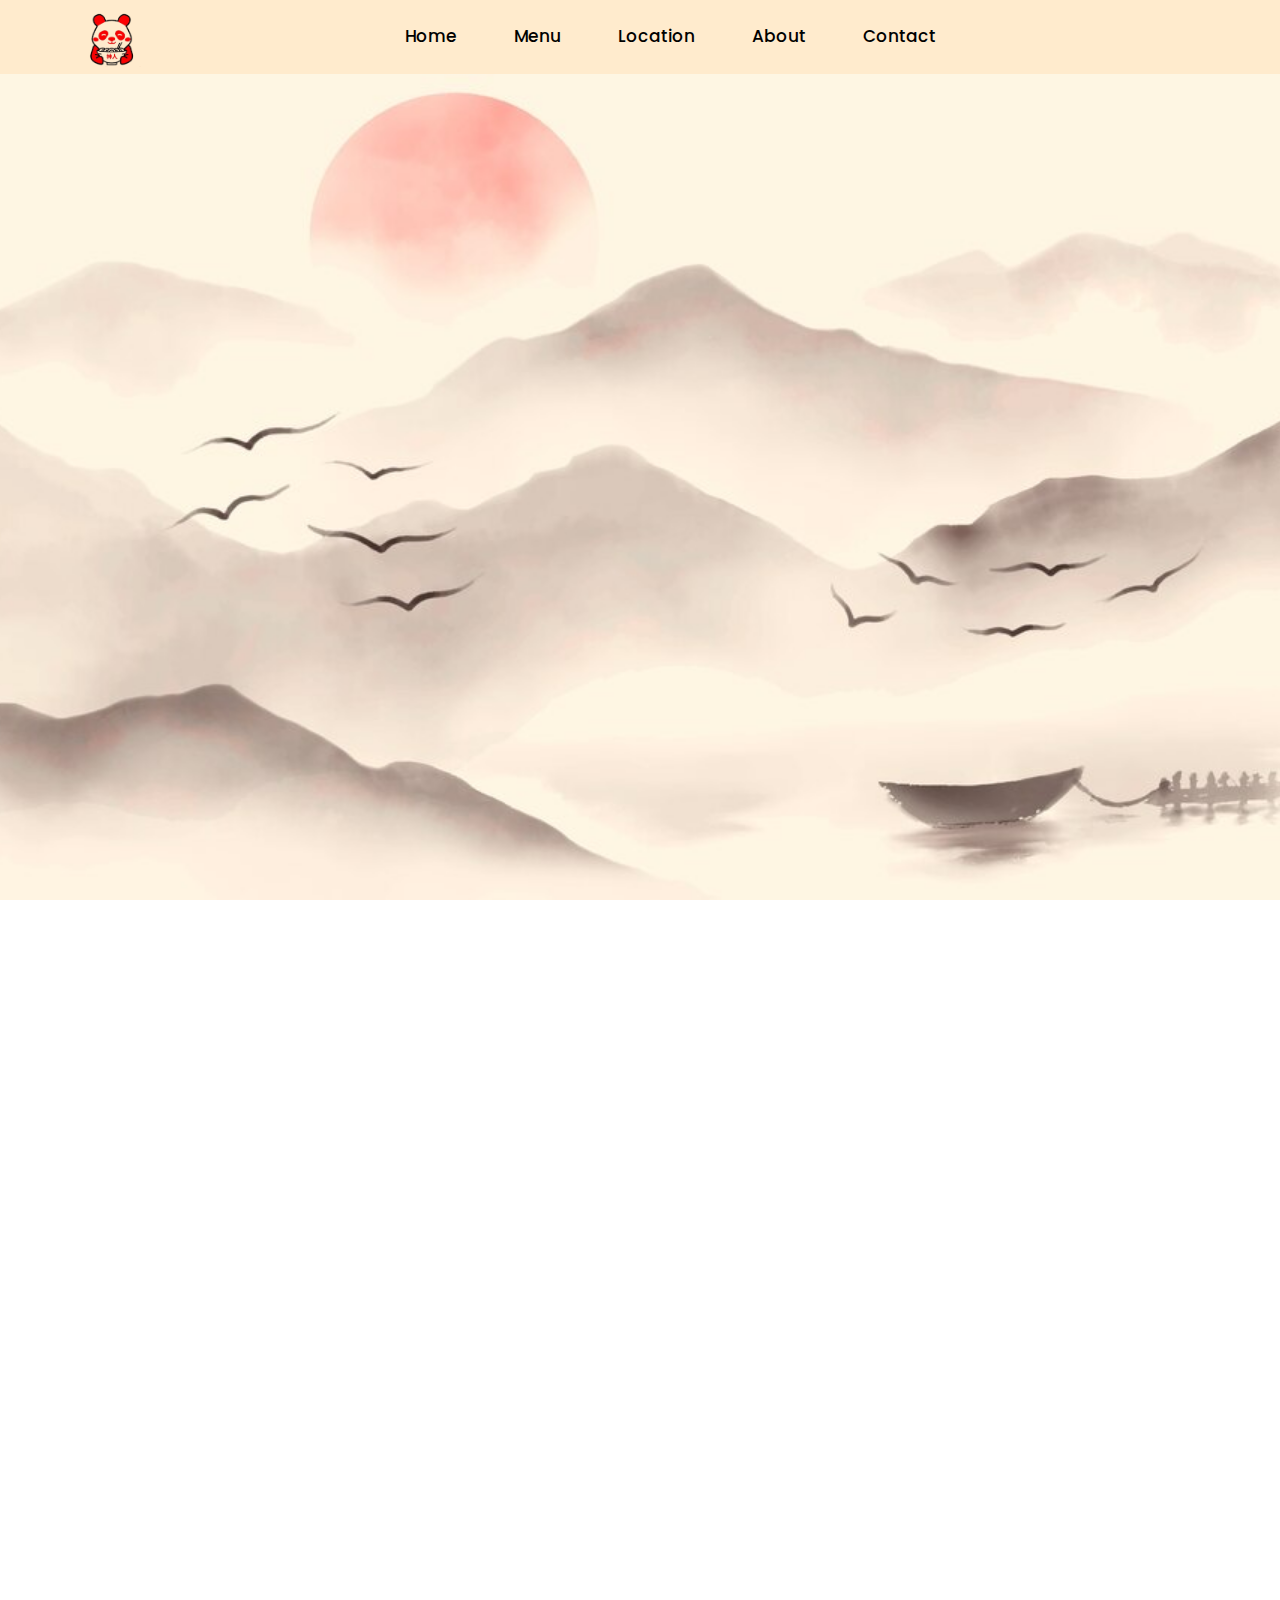
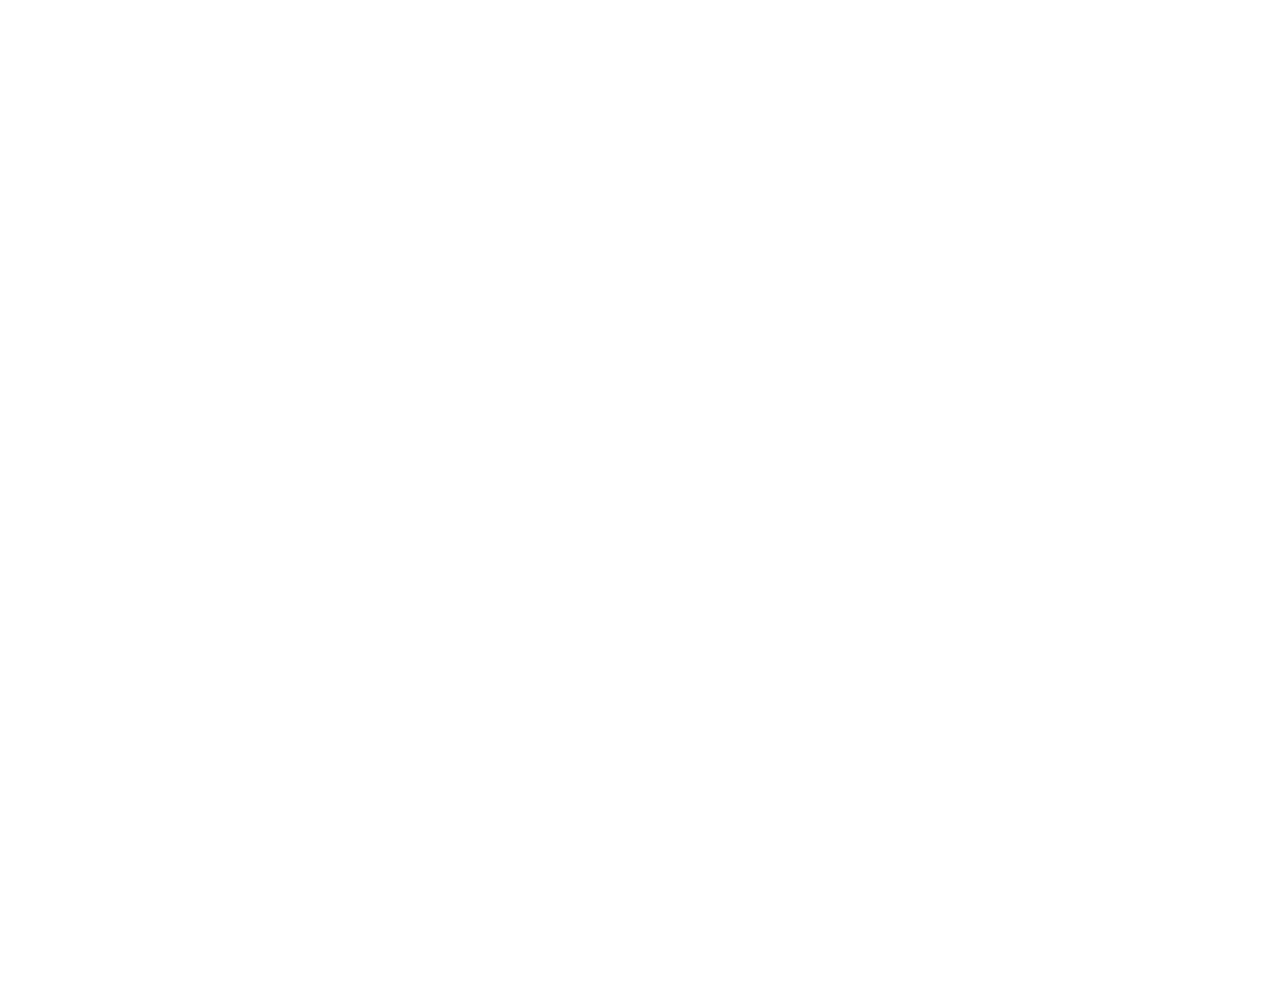
==== about.html @ f66719eb "Add files via upload" ====
<html lang="en">
        <head>
            <link rel="preconnect" href="https://fonts.googleapis.com">
            <link rel="preconnect" href="https://fonts.gstatic.com" crossorigin>
            <link href="https://fonts.googleapis.com/css2?family=Poppins:ital,wght@0,100;0,200;0,300;0,400;0,500;0,600;0,700;0,800;0,900;1,100;1,200;1,300;1,400;1,500;1,600;1,700;1,800;1,900&display=swap" rel="stylesheet">
                
            <title>Location</title>
        
            <link rel="stylesheet" href="location.css">
            <link rel="stylesheet" href="https://cdnjs.cloudflare.com/ajax/libs/font-awesome/6.6.0/css/all.min.css" integrity="sha512-Kc323vGBEqzTmouAECnVceyQqyqdsSiqLQISBL29aUW4U/M7pSPA/gEUZQqv1cwx4OnYxTxve5UMg5GT6L4JJg==" crossorigin="anonymous" referrerpolicy="no-referrer" />
        </head>
        <body>
            <section>
                <header>

                    <a href="#" class="logo">
                        <img src="Logo1.png" height="60px" width="70px">
                        
                    </a>
                        
                    <nav class="nav-bar">
                     <a class="active" href="index.html"> Home</a>
                     <a href="Menu.html"> Menu </a>
                     <a href="location.html"> Location</a>
                     <a href="about.html"> About</a> 
                     <a href="Contact.html"> Contact</a>   
                    </nav>
                    
        
                
               
        
                <div class="icons">
                    <i class="fa-solid fa-bars" id="menubars"></i>
                    <i class="fa-solid fa-magnifying-glass" id="search-icon"></i>
                    <a href="#" class="fa solid fa-heart"></a>
                    <a href="#" class="fa-solid fa-cart-shopping"></a>
                </div>
        
            
            </header>
                    </section>

    <div class="about">
        <h1>About Us</h1>
        <br><br>
        <p>Welcome to Good Friend, your go-to destination for authentic Chinese cuisine with a local twist! We are a family-owned restaurant committed to bringing you the rich flavors of traditional Chinese dishes, prepared with the freshest ingredients and a touch of Filipino warmth and hospitality.

            At Good Friend, we offer a diverse menu that combines beloved Chinese classics with regional specialties, ensuring there’s something for everyone. Whether you're craving savory dim sum, flavorful stir-fries, or a comforting bowl of noodles, we promise each dish is made with care and passion. Our chefs blend time-honored recipes with fresh local ingredients, creating the perfect balance of taste and quality.</p>
        
    </div>
<br><br>
    <div class="category">

       <div class="category-text"> 
        <h1>Category</h1>
        <br><br>
        <p>At Good Friend, our menu offer chinese foods: Noodles, Rice Toppings, and Siomai.
         Our noodle dishes offer a variety of flavorful options, from stir-fries to soups,
         perfect for any craving. The rice toppings feature a range of delicious combinations,
         with steamed rice paired with meats, seafood, and vegetables for a satisfying meal. 
        Finally, our siomai, made with savory pork or shrimp, provides the perfect bite-sized 
        appetizer or snack.</p>
        
</div>

        <img src="Logo1.png" width="350px" height="auto">
    </div>

    <br><br>
    <div class="crew">

       <div class="crew-text"> 
        <h1>Our Crew</h1>
        <br><br>
        <p>Our team is the heart of our restaurant, bringing together skilled chefs
             and dedicated staff who are passionate about delivering an authentic Chinese 
             dining experience. From preparing traditional dishes with fresh, high-quality 
             ingredients to providing exceptional service, we work together to create memorable
              meals and a welcoming atmosphere for every guest. More than just a restaurant, we are 
              a family committed to sharing the rich flavors and traditions of Chinese cuisine with you.</p>
        
</div>

        <img src="Crew.jpg" width="350px" height="auto">
    </div>




    <footer class="footer">
        <div class="footer-container">
            <div class="footer-section">
                <h4>Contact Us</h4>
                <p>143 Lucena City, Pob 2</p>
                <p><a href="mailto:agsdfoodhouse@gmail.com">Email:  agsdfoodhouse@gmail.com</a></p>
                <p><a href="tel:+0977 380 0240">Phone: +0977 380 0240</a></p>
            </div>
            <div class="footer-section">
                <h4>Follow Us</h4>
                <div class="social-icons">
                    <a href="https://www.facebook.com/agsdgoodfriend"><i class="fab fa-facebook"></i></a>
                    <a href="#"><i class="fab fa-twitter"></i></a>
                    <a href="#"><i class="fab fa-instagram"></i></a>
                    <a href="#"><i class="fab fa-linkedin"></i></a>
                </div>
            </div>
        </div>
        <div class="footer-bottom">
            <p>&copy; 2024 Good Friend Chinese Restaurant. All rights reserved.</p>
        </div>
    </footer>
                        
                                                
    <script src="script.js"></script>  
</body>
</html>
---- location.css ----
*{
    padding: 0;
    margin: 0;
    font-family: "Poppins", sans-serif;
    box-sizing: border-box;
    flex-wrap: wrap;
  
  }
  
  html{
    scroll-behavior: smooth;
    font-size: 90.5%;
    overflow-x: hidden;
    scroll-padding-top: 5.5rem;
    height: 100%;
  }
  
  section{
    width: 100%;
    height: 25vh;
  }   
  
  body {
  background: url('mainBG.jpg') no-repeat center center fixed;
  background-size: cover; /* Keep this to ensure it covers the area */
  margin: 0; /* Ensure there's no margin */
  padding: 0; /* Ensure there's no padding */
  height: 100%;
  width: 100vw; /* Set height to full viewport height */
  overflow:auto;
  
  }
/*Header*/

header{
  position: fixed;
  top: 0; left: 0; right: 0;
  background: blanchedalmond;
  padding: .5rem 6%;
  display: flex;
  align-items: center;
  justify-content: space-between;
  z-index: 1000;
  

}

section .logo{
  height: 60px;
  width: 70px;
  bottom: 100%;
}



header .nav-bar a{
  
  font-size: 1.5rem;
  border-radius: .5rem;
  padding: .5rem .8rem;
  color:var(--black);

}

header .icons i,
header .icons a{

  cursor: pointer;
  font-size: 1.6rem;
  text-align: center;
  color: var(--black);
  margin-left: .2rem;
  height: 4.5rem;
  line-height: 4.5rem;
  width: 2.5rem;

}

header  i:hover,
header  a:hover{

  color: red;
  transform: rotate(360deg);
}

header .icons #menubars{
  display: none;
}


section{
  width: 100%;
  height: 100vh;
}

@media (max-width:999px){

  html{
    font-size: 40%;
  }

  header .nav-bar a{

    font-size: 20px;
  
  }
  

  header{
    padding: .5rem 2rem;
  }
}

@media (max-width:878px){



  header .icons #menubars{
    display: inline-block;
  }

  header .nav-bar{
    display: flex;
    align-items: center;
    flex-direction: column;
    position:absolute;
    top: 100%; left: 0; right: 0;
    background: blanchedalmond;
    
    padding: 1rem;
    clip-path: polygon(0 0, 100% 0, 100% 0, 0 0);
    
  }

  header .nav-bar.active{
    clip-path: polygon(0 0, 100% 0, 100% 100%, 0 100%);
  }

  header .nav-bar a {
    display: block;
    padding: 1.5rem;
    margin-bottom: 1rem;
    font-size: 2rem;
    background-color: blanchedalmond;
    border: 1px solid #000; /* Adds a solid black border */
    text-align: center; /* Centers the text inside each link */
    width: 90%;

  }

  #search-form{
    width: 90%;
    margin: 1 1rem;
  }
 
html{
  font-size: 70%;
}

section .nav-bar a::after{
  content: ' ';
  width: 0%;
  height: 2px;
  background:blanchedalmond;
  display: block;
  transition: 0.2s linear;
}


section .nav-bar a:hover{

  color: #fd0002;

}




}

/*Search button*/

#search-form{
  position: fixed;
  top: 110%; left: 0; right: 0;
  height: 100%; width: 100%;
  z-index: 1002;
  background: rgba(0, 0, 0, 0.5);
  display: flex;
  align-items: center;
  justify-content: center;
  padding: 0 1rem;
  transition: top 0.3s ease; /* Add smooth transition */


}

#search-form #search-box{

  width: 45rem;
  border-bottom: .1rem solid #fff;
  padding: .5rem 1;
  color: #fff;
  font-size: 2rem;
  text-transform: none;
  background: none;
}

#search-form #search-box::placeholder{
  color: #fff;
}


#search-form #search-box::-webkit-search-cancel-button{
 -webkit-appearance: none;
}

#search-form label{
  color: #fff;
  cursor: pointer;
  font-size: 2rem;
  margin-left: 10px;

}

#search-form label:hover{
  color: rgb(243, 31, 31);
}

#search-form #close{
  position: absolute;
  color: #fff;
  cursor: pointer;
  top: 2rem; right: 3rem;
  font-size: 3rem;
  
}

#search-form.active{
  top: 0;
}



/*
section nav{
  display: flex;
  justify-content: space-around;
  position: fixed;
  align-items: center;
  left: 0;
  right: 0;
  background: rgba(244,231,214,255);
  box-shadow: 0 0 30px rgba(0, 0, 0, 0.5) ;
  transition: 0.5;

 
}

header .logo{
transition: 0.5;
}


.toptext{
  display: flex;
  
}
.friend{
  color: #fd0002;
  font-size: 2rem;
  font-weight: 900;
  z-index: 1000;
}
.good{
  color: rgb(0, 0, 0);
  font-size: 2rem;
  font-weight: 900;
  z-index: 1000;
}

section nav .logo img{
  width: 70px;
  cursor: pointer;
  margin: 7px 50;

}
*/
section .nav-bar{
  list-style: none;
}

section .nav-bar a{
  display: inline-block;
  margin: 0 15px;

}
section .nav-bar a{

  text-decoration: none;
  color:black;
  font-weight: 500;
  font-size: 17px;
}

section .nav-bar a::after{
  content: ' ';
  width: 0%;
  height: 2px;
  background: #fd0002;
  display: block;
  transition: 0.2s linear;
}

section .nav-bar a:hover:after{
  width:100%;


}

section .nav-bar a:hover{

  color: #fd0002;

}

/*body*/

body {
  line-height: 1.7;
  padding-top: 50px; /* Prevent content from being hidden behind fixed header */
}

/* Location Section */
.location {
  display: flex;
  justify-content: space-between;
  align-items: center;
  padding: 60px 20px;
  background-color: #fff;
  box-shadow: 0 6px 15px rgba(0, 0, 0, 0.1);
  margin: 0 10px;
  border-radius: 10px;
  flex-wrap: wrap;
}

.location-info {
  width: 48%;
  padding-right: 30px;
}

.location-info h1 {
  font-size: 2.4rem;
  font-weight: 700;
  color: #2c3e50;
  margin-bottom: 15px;
}

.location-info p {
  font-size: 1.1rem;
  color: #7f8c8d;
  margin-bottom: 15px;
}

.location-info strong {
  color: #3498db;
}

.location-img {
  width: 48%;
  height: auto;
}

.location-img img {
  width: 100%;
  height: auto;
  object-fit: cover;
  border-radius: 8px;
  box-shadow: 0 4px 10px rgba(0, 0, 0, 0.12);
}

@media (max-width: 768px) {
  .location {
      flex-direction: column;
      text-align: center;
  }

  .location-info,
  .location-img {
      width: 100%;
      padding-right: 0;
  }

  .location-info h1 {
      font-size: 2rem;
  }

  .location-img img {
      height: 300px;
      object-fit: cover;
  }
}

/* Map Section */
.map {
  margin-top: 50px;
  padding: 20px;
  background-color: #fff;
  border-radius: 10px;
  box-shadow: 0 6px 15px rgba(0, 0, 0, 0.1);
  text-align: center;
}

.map h2 {
  font-size: 2rem;
  color: #2c3e50;
  margin-bottom: 20px;
}

iframe {
  border-radius: 8px;
  box-shadow: 0 4px 12px rgba(0, 0, 0, 0.1);
}

/* Ensure Map section is responsive */
@media (max-width: 768px) {
  iframe {
      height: 350px;
  }
}


    /*footer section*/


.footer {
  background-color: rgba(56, 56, 56, .9);
  color: #fff;
  padding: 20px 10%;
  text-align: center;
  margin-top: auto;
}

.footer-container {
  display: flex;
  flex-wrap: wrap;
  justify-content: space-between;
  gap: 20px;
}

.footer-section {
  flex: 1;
  min-width: 250px;
}

.footer-section h4 {
  margin-bottom: 10px;
  font-size: 1.2rem;
  color: #ff6b6b;
}

.footer-section ul {
  list-style: none;
  padding: 0;
}

.footer-section ul li {
  margin: 5px 0;
}

.footer-section ul li a {
  color: #fff;
  text-decoration: none;
  transition: color 0.3s ease;
}

.footer-section ul li a:hover {
  color: #ff6b6b;
}

.footer-section p {
  margin: 5px 0;
  font-size: 0.9rem;
}

.social-icons a {
  color: #fff;
  margin: 0 10px;
  font-size: 1.2rem;
  transition: color 0.3s ease;
}

.social-icons a:hover {
  color: #ff6b6b;
}

.footer-bottom {
  margin-top: 20px;
  font-size: 0.8rem;
  color: #ccc;
}

/* Contact Links Hover Animation */
.footer-section a {
  text-decoration: none; 
  color: #fff; 
  position: relative; 
  transition: color 0.3s ease; 
}

.footer-section a::after {
  content: ''; 
  position: absolute;
  bottom: -3px;
  left: 0;
  width: 0%;
  height: 2px;
  background-color: #ff6b6b; 
  transition: width 0.3s ease; 
}

.footer-section a:hover {
  color: #ff6b6b; 
}

.footer-section a:hover::after {
  width: 100%; 
}

/* Responsive Footer */
@media (max-width: 768px) {
  .footer-container {
      flex-direction: column;
      text-align: left;
  }

  .footer-section {
      margin-bottom: 20px;
  }
}

@media (max-width: 480px) {
  .footer {
      padding: 15px;
      font-size: 0.9rem;
  }

  .social-icons a {
      margin: 0 5px;
      font-size: 1rem;
  }
}

    
    

 
   
        /* Reset some default styles */
       
       

       

        .container {
            display: flex;
            flex-direction: row;
            align-items: left;
            margin: 40px auto;
            max-width: 1200px;
            padding: 0 20px;
        }

        .contact-info {
            display: block;
            justify-content: space-between;
            width: 100%;
            gap: 40px;
            margin-bottom: 50px;
            flex-wrap: wrap;
        }

        .contact-info div {
            flex: 1;
            min-width: 250px;
            padding: 20px;
            border-radius: 8px;
            transition: transform 0.3s ease;
        }

      

        .contact-info h2 {
            color: #d9534f;
            margin-bottom: 15px;
        }

        .contact-info p {
            color: #555;
            font-size: 1.1em;
        }

        .contact-info a {
            color: #007bff;
            text-decoration: none;
            font-weight: 600;
        }

        .contact-info a:hover {
            text-decoration: underline;
        }

        .contact-form {
            background: transparent;
            padding: 40px;
            border-radius: 8px;
            width: 100%;
            max-width: 600px;
            margin-bottom: 50px;
        }

        .contact-form h2 {
            text-align: left;
            color: #d9534f;
            margin-bottom: 20px;
        }

        .contact-form input, .contact-form textarea {
            width: 100%;
            padding: 15px;
            margin-bottom: 20px;
            border: 1px solid #ddd;
            border-radius: 8px;
            font-size: 1em;
        }

        .contact-form textarea {
            resize: vertical;
            height: 150px;
        }

        .contact-form button {
            width: 100%;
            padding: 15px;
            background-color: #d9534f;
            color: white;
            border: none;
            font-size: 1.1em;
            border-radius: 8px;
            cursor: pointer;
            transition: background-color 0.3s ease;
        }

        .contact-form button:hover {
            background-color: #c9302c;
        }

        /* Google Map Integration */
        .map-container {
            display: flex;
            margin-left: 250px;
            width: 100%;
            height: 400px;
            margin-top: 50px;
        }

        /* Mobile responsiveness */
        @media (max-width: 768px) {
            .contact-info {
                flex-direction: column;
                align-items: center;
            }
        }

  /*Signature dish on mobile only*/
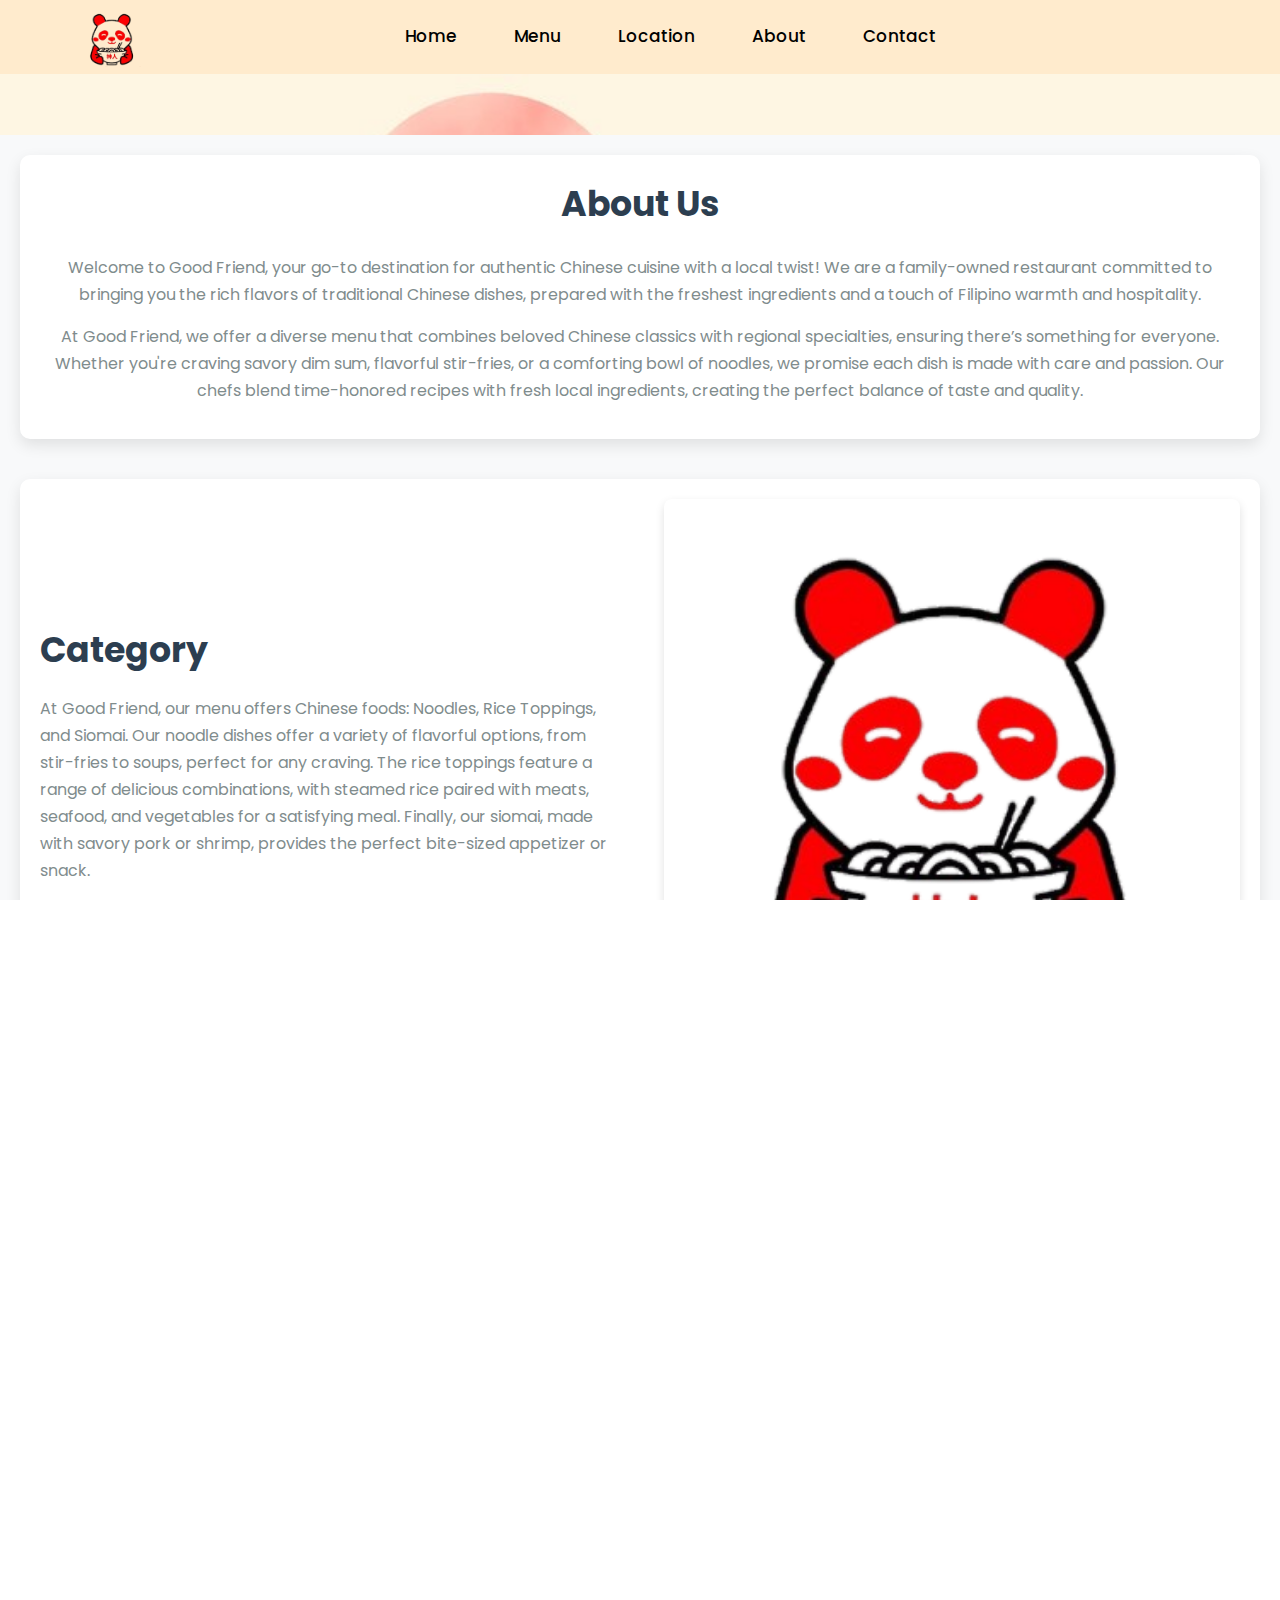
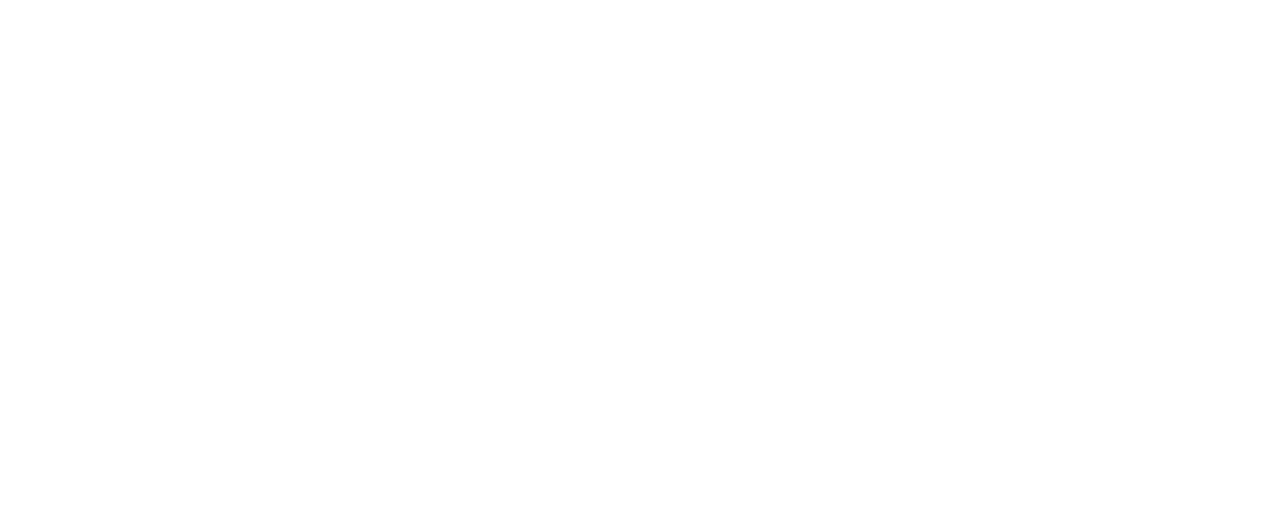
==== commit 7f1c3b76: "Update about.html" ====
--- a/about.html
+++ b/about.html
@@ -6,7 +6,7 @@
                 
             <title>Location</title>
         
-            <link rel="stylesheet" href="location.css">
+            <link rel="stylesheet" href="about.css">
             <link rel="stylesheet" href="https://cdnjs.cloudflare.com/ajax/libs/font-awesome/6.6.0/css/all.min.css" integrity="sha512-Kc323vGBEqzTmouAECnVceyQqyqdsSiqLQISBL29aUW4U/M7pSPA/gEUZQqv1cwx4OnYxTxve5UMg5GT6L4JJg==" crossorigin="anonymous" referrerpolicy="no-referrer" />
         </head>
         <body>
@@ -26,10 +26,6 @@
                      <a href="Contact.html"> Contact</a>   
                     </nav>
                     
-        
-                
-               
-        
                 <div class="icons">
                     <i class="fa-solid fa-bars" id="menubars"></i>
                     <i class="fa-solid fa-magnifying-glass" id="search-icon"></i>
@@ -41,53 +37,29 @@
             </header>
                     </section>
 
-    <div class="about">
-        <h1>About Us</h1>
-        <br><br>
-        <p>Welcome to Good Friend, your go-to destination for authentic Chinese cuisine with a local twist! We are a family-owned restaurant committed to bringing you the rich flavors of traditional Chinese dishes, prepared with the freshest ingredients and a touch of Filipino warmth and hospitality.
-
-            At Good Friend, we offer a diverse menu that combines beloved Chinese classics with regional specialties, ensuring there’s something for everyone. Whether you're craving savory dim sum, flavorful stir-fries, or a comforting bowl of noodles, we promise each dish is made with care and passion. Our chefs blend time-honored recipes with fresh local ingredients, creating the perfect balance of taste and quality.</p>
-        
-    </div>
-<br><br>
-    <div class="category">
-
-       <div class="category-text"> 
-        <h1>Category</h1>
-        <br><br>
-        <p>At Good Friend, our menu offer chinese foods: Noodles, Rice Toppings, and Siomai.
-         Our noodle dishes offer a variety of flavorful options, from stir-fries to soups,
-         perfect for any craving. The rice toppings feature a range of delicious combinations,
-         with steamed rice paired with meats, seafood, and vegetables for a satisfying meal. 
-        Finally, our siomai, made with savory pork or shrimp, provides the perfect bite-sized 
-        appetizer or snack.</p>
-        
-</div>
-
-        <img src="Logo1.png" width="350px" height="auto">
-    </div>
-
-    <br><br>
-    <div class="crew">
-
-       <div class="crew-text"> 
-        <h1>Our Crew</h1>
-        <br><br>
-        <p>Our team is the heart of our restaurant, bringing together skilled chefs
-             and dedicated staff who are passionate about delivering an authentic Chinese 
-             dining experience. From preparing traditional dishes with fresh, high-quality 
-             ingredients to providing exceptional service, we work together to create memorable
-              meals and a welcoming atmosphere for every guest. More than just a restaurant, we are 
-              a family committed to sharing the rich flavors and traditions of Chinese cuisine with you.</p>
-        
-</div>
-
-        <img src="Crew.jpg" width="350px" height="auto">
-    </div>
-
-
-
-
+                    <div class="about-section">
+                        <div class="about">
+                            <h1>About Us</h1>
+                            <p>Welcome to Good Friend, your go-to destination for authentic Chinese cuisine with a local twist! We are a family-owned restaurant committed to bringing you the rich flavors of traditional Chinese dishes, prepared with the freshest ingredients and a touch of Filipino warmth and hospitality.</p>
+                            <p>At Good Friend, we offer a diverse menu that combines beloved Chinese classics with regional specialties, ensuring there’s something for everyone. Whether you're craving savory dim sum, flavorful stir-fries, or a comforting bowl of noodles, we promise each dish is made with care and passion. Our chefs blend time-honored recipes with fresh local ingredients, creating the perfect balance of taste and quality.</p>
+                        </div>
+                    
+                        <div class="category">
+                            <div class="category-text">
+                                <h1>Category</h1>
+                                <p>At Good Friend, our menu offers Chinese foods: Noodles, Rice Toppings, and Siomai. Our noodle dishes offer a variety of flavorful options, from stir-fries to soups, perfect for any craving. The rice toppings feature a range of delicious combinations, with steamed rice paired with meats, seafood, and vegetables for a satisfying meal. Finally, our siomai, made with savory pork or shrimp, provides the perfect bite-sized appetizer or snack.</p>
+                            </div>
+                            <img src="Logo1.png" alt="Category Logo">
+                        </div>
+                    
+                        <div class="crew">
+                            <div class="crew-text">
+                                <h1>Our Crew</h1>
+                                <p>Our team is the heart of our restaurant, bringing together skilled chefs and dedicated staff who are passionate about delivering an authentic Chinese dining experience. From preparing traditional dishes with fresh, high-quality ingredients to providing exceptional service, we work together to create memorable meals and a welcoming atmosphere for every guest. More than just a restaurant, we are a family committed to sharing the rich flavors and traditions of Chinese cuisine with you.</p>
+                            </div>
+                            <img src="Crew.jpg" alt="Our Crew">
+                        </div>
+                    </div>                    
     <footer class="footer">
         <div class="footer-container">
             <div class="footer-section">
@@ -114,4 +86,4 @@
                                                 
     <script src="script.js"></script>  
 </body>
-</html>+</html>
--- a/about.css
+++ b/about.css
@@ -0,0 +1,522 @@
+*{
+    padding: 0;
+    margin: 0;
+    font-family: "Poppins", sans-serif;
+  
+  }
+  
+  body{
+    background: url(mainBG.jpg);
+    background-size: cover; /* Keep this to ensure it covers the area */
+    margin: 0; /* Ensure there's no margin */
+    padding: 0; /* Ensure there's no padding */
+    height: 100vh;
+    width: 100vw; /* Set height to full viewport height */
+    overflow:auto;
+  
+  }
+  
+  html{
+    scroll-behavior: smooth;
+    font-size: 90.5%;
+    overflow-x: hidden;
+    margin: 0;
+    padding: 0;
+    box-sizing: border-box;
+  
+  }
+  /*Header*/
+  
+  
+  
+  header{
+    position: fixed;
+    top: 0; left: 0; right: 0;
+    background: blanchedalmond;
+    padding: .5rem 6%;
+    display: flex;
+    align-items: center;
+    justify-content: space-between;
+    z-index: 1000;
+    
+  
+  }
+  
+  section .logo{
+    height: 60px;
+    width: 70px;
+    bottom: 100%;
+  }
+  
+  
+  
+  header .nav-bar a{
+    
+    font-size: 1.5rem;
+    border-radius: .5rem;
+    padding: .5rem .8rem;
+    color:var(--black);
+  
+  }
+  
+  header .icons i,
+  header .icons a{
+  
+    cursor: pointer;
+    font-size: 1.6rem;
+    text-align: center;
+    color: var(--black);
+    margin-left: .2rem;
+    height: 4.5rem;
+    line-height: 4.5rem;
+    width: 2.5rem;
+  
+  }
+  
+  header  i:hover,
+  header  a:hover{
+  
+    color: red;
+    transform: rotate(360deg);
+  }
+  
+  header .icons #menubars{
+    display: none;
+  }
+  
+  
+  section{
+    width: 100%;
+    height: 15vh;
+  }
+  
+  @media (max-width:769px){
+  
+    html{
+      font-size: 40%;
+    }
+  
+    header .nav-bar a{
+  
+      font-size: 20px;
+    
+    }
+    
+  
+    header{
+      padding: .5rem 2rem;
+    }
+  }
+  
+  @media (max-width:768px){
+  
+  
+  
+    header .icons #menubars{
+      display: inline-block;
+    }
+  
+    header .nav-bar{
+      display: flex;
+      align-items: center;
+      flex-direction: column;
+      position:absolute;
+      top: 100%; left: 0; right: 0;
+      background: blanchedalmond;
+      
+      padding: 1rem;
+      clip-path: polygon(0 0, 100% 0, 100% 0, 0 0);
+      
+    }
+  
+    header .nav-bar.active{
+      clip-path: polygon(0 0, 100% 0, 100% 100%, 0 100%);
+    }
+  
+    header .nav-bar a {
+      display: block;
+      padding: 1.5rem;
+      margin-bottom: 1rem;
+      font-size: 2rem;
+      background-color: blanchedalmond;
+      border: 1px solid #000; /* Adds a solid black border */
+      text-align: center; /* Centers the text inside each link */
+      width: 90%;
+  
+    }
+  
+    #search-form{
+      width: 90%;
+      margin: 1 1rem;
+    }
+   
+  html{
+    font-size: 70%;
+  }
+  
+  section .nav-bar a::after{
+    content: ' ';
+    width: 0%;
+    height: 2px;
+    background:blanchedalmond;
+    display: block;
+    transition: 0.2s linear;
+  }
+  
+  
+  section .nav-bar a:hover{
+  
+    color: #fd0002;
+  
+  }
+  
+  
+  
+  
+  }
+  
+  /*Search button*/
+  
+  #search-form{
+    position: fixed;
+    top: 110%; left: 0; right: 0;
+    height: 100%; width: 100%;
+    z-index: 1002;
+    background: rgba(0, 0, 0, 0.5);
+    display: flex;
+    align-items: center;
+    justify-content: center;
+    padding: 0 1rem;
+    transition: top 0.3s ease; 
+  
+  
+  }
+  
+  #search-form #search-box{
+  
+    width: 45rem;
+    border-bottom: .1rem solid #fff;
+    padding: .5rem 1;
+    color: #fff;
+    font-size: 2rem;
+    text-transform: none;
+    background: none;
+  }
+  
+  #search-form #search-box::placeholder{
+    color: #fff;
+  }
+  
+  
+  #search-form #search-box::-webkit-search-cancel-button{
+   -webkit-appearance: none;
+  }
+  
+  #search-form label{
+    color: #fff;
+    cursor: pointer;
+    font-size: 2rem;
+    margin-left: 10px;
+  
+  }
+  
+  #search-form label:hover{
+    color: rgb(243, 31, 31);
+  }
+  
+  #search-form #close{
+    position: absolute;
+    color: #fff;
+    cursor: pointer;
+    top: 2rem; right: 3rem;
+    font-size: 3rem;
+    
+  }
+  
+  #search-form.active{
+    top: 0;
+  }
+  
+  
+  section .nav-bar{
+    list-style: none;
+  }
+  
+  section .nav-bar a{
+    display: inline-block;
+    margin: 0 15px;
+  
+  }
+  section .nav-bar a{
+  
+    text-decoration: none;
+    color:black;
+    font-weight: 500;
+    font-size: 17px;
+  }
+  
+  section .nav-bar a::after{
+    content: ' ';
+    width: 0%;
+    height: 2px;
+    background: #fd0002;
+    display: block;
+    transition: 0.2s linear;
+  }
+  
+  section .nav-bar a:hover:after{
+    width:100%;
+  
+  
+  }
+  
+  section .nav-bar a:hover{
+  
+    color: #fd0002;
+  
+  }
+  
+
+/*body section*/
+/* General Styles */
+.about-section {
+    padding: 20px;
+    background-color: #f8f9fa;
+    font-family: Arial, sans-serif;
+    line-height: 1.7;
+}
+
+/* About Section */
+.about {
+    text-align: center;
+    margin-bottom: 40px;
+    padding: 20px;
+    background-color: #fff;
+    border-radius: 10px;
+    box-shadow: 0 6px 15px rgba(0, 0, 0, 0.1);
+}
+
+.about h1 {
+    font-size: 2.4rem;
+    color: #2c3e50;
+    margin-bottom: 20px;
+}
+
+.about p {
+    font-size: 1.1rem;
+    color: #7f8c8d;
+    margin-bottom: 15px;
+}
+
+/* Category Section */
+.category, .crew {
+    display: flex;
+    align-items: center;
+    justify-content: space-between;
+    margin-bottom: 40px;
+    padding: 20px;
+    background-color: #fff;
+    border-radius: 10px;
+    box-shadow: 0 6px 15px rgba(0, 0, 0, 0.1);
+    flex-wrap: wrap;
+}
+
+.category-text, .crew-text {
+    width: 48%;
+}
+
+.category-text h1, .crew-text h1 {
+    font-size: 2.4rem;
+    color: #2c3e50;
+    margin-bottom: 15px;
+}
+
+.category-text p, .crew-text p {
+    font-size: 1.1rem;
+    color: #7f8c8d;
+}
+
+.category img, .crew img {
+    width: 48%;
+    height: auto;
+    border-radius: 8px;
+    box-shadow: 0 4px 10px rgba(0, 0, 0, 0.12);
+}
+
+/* Responsive Design */
+@media (max-width: 768px) {
+    .category, .crew {
+        flex-wrap: wrap;
+        justify-content: center;
+        
+    }
+
+    .category-text, .crew-text, .category img, .crew img {
+        width: 100%;
+        text-align: center;
+        margin-bottom: 20px;
+    }
+
+    .category img, .crew img {
+        width: 220px;
+        height: auto;
+    }
+
+    .category-text h1, .crew-text h1 {
+        font-size: 2rem;
+    }
+}
+
+@media (max-width: 768px) {
+    .about h1, .category-text h1, .crew-text h1 {
+        font-size: 1.7rem;
+
+    }
+
+    .about p, .category-text p, .crew-text p {
+        font-size: 0.9rem;
+    }
+
+    .category, .crew {
+        flex-wrap: wrap;
+        justify-content: center;
+    }
+
+    .category-text, .crew-text, .category img, .crew img {
+        width: 100%;
+        text-align: center;
+        margin-bottom: 20px;
+    }
+
+    .category img, .crew img {
+        height: auto;
+        width: 180px;
+    }
+
+    .category-text h1, .crew-text h1 {
+        font-size: 1.8rem;
+    }
+
+}
+
+  /*footer section*/
+  
+  
+  .footer {
+    background-color: rgba(56, 56, 56, .9);
+    color: #fff;
+    padding: 20px 10%;
+    text-align: center;
+  }
+  
+  .footer-container {
+    display: flex;
+    flex-wrap: wrap;
+    justify-content: space-between;
+    gap: 20px;
+  }
+  
+  .footer-section {
+    flex: 1;
+    min-width: 250px;
+  }
+  
+  .footer-section h4 {
+    margin-bottom: 10px;
+    font-size: 1.2rem;
+    color: #ff6b6b;
+  }
+  
+  .footer-section ul {
+    list-style: none;
+    padding: 0;
+  }
+  
+  .footer-section ul li {
+    margin: 5px 0;
+  }
+  
+  .footer-section ul li a {
+    color: #fff;
+    text-decoration: none;
+    transition: color 0.3s ease;
+  }
+  
+  .footer-section ul li a:hover {
+    color: #ff6b6b;
+  }
+  
+  .footer-section p {
+    margin: 5px 0;
+    font-size: 0.9rem;
+  }
+  
+  .social-icons a {
+    color: #fff;
+    margin: 0 10px;
+    font-size: 1.2rem;
+    transition: color 0.3s ease;
+  }
+  
+  .social-icons a:hover {
+    color: #ff6b6b;
+  }
+  
+  .footer-bottom {
+    margin-top: 20px;
+    font-size: 0.8rem;
+    color: #ccc;
+  }
+  
+  /* Contact Links Hover Animation */
+  .footer-section a {
+    text-decoration: none; 
+    color: #fff; 
+    position: relative; 
+    transition: color 0.3s ease; 
+  }
+  
+  .footer-section a::after {
+    content: ''; 
+    position: absolute;
+    bottom: -3px;
+    left: 0;
+    width: 0%;
+    height: 2px;
+    background-color: #ff6b6b; 
+    transition: width 0.3s ease; 
+  }
+  
+  .footer-section a:hover {
+    color: #ff6b6b; 
+  }
+  
+  .footer-section a:hover::after {
+    width: 100%; 
+  }
+  
+  /* Responsive Footer */
+  @media (max-width: 768px) {
+    .footer-container {
+        flex-direction: column;
+        text-align: left;
+    }
+  
+    .footer-section {
+        margin-bottom: 20px;
+    }
+  }
+  
+  @media (max-width: 480px) {
+    .footer {
+        padding: 15px;
+        font-size: 0.9rem;
+    }
+  
+    .social-icons a {
+        margin: 0 5px;
+        font-size: 1rem;
+    }
+  }
+  
+  